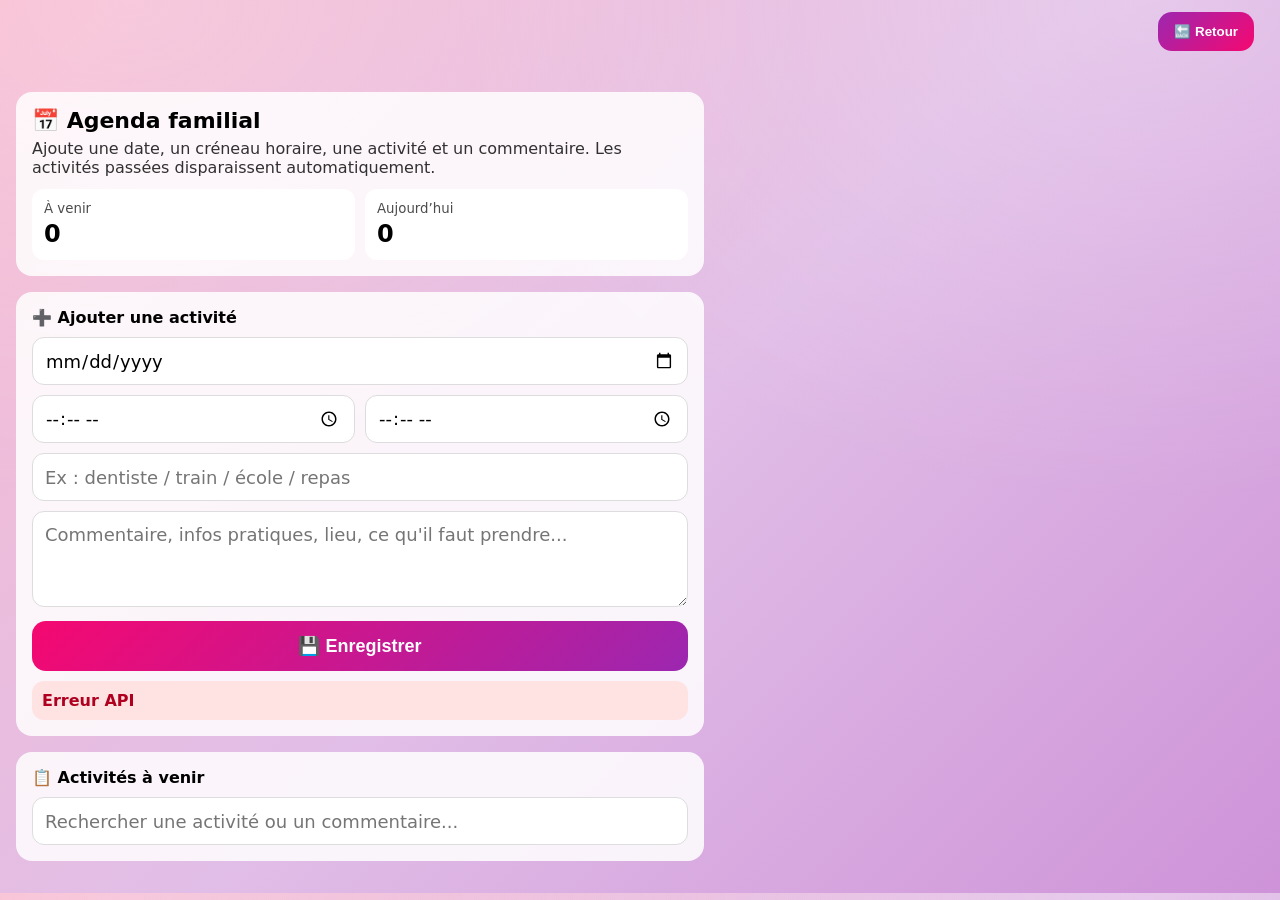
==== Agenda.html @ e6b644a9 "Update Agenda.html" ====
<!DOCTYPE html>
<html lang="fr">
<head>
<meta name="viewport" content="width=device-width, initial-scale=1">

<style>
:root{
  --accent:#F50870;
  --accent2:#9C27B0;
  --txt:#fff;
}

/* 🌈 FOND identique à VACANCES */
body{
  margin:0;
  font-family:system-ui;
  color:var(--txt);

  background:
    radial-gradient(700px 500px at 10% 0%, rgba(255,255,255,.2), transparent),
    radial-gradient(700px 500px at 90% 0%, rgba(255,255,255,.2), transparent),
    linear-gradient(135deg,#F8BBD0,#E1BEE7,#CE93D8);
}

/* HEADER */
.topbar{
  position:fixed;
  top:0;
  width:100%;
  display:flex;
  justify-content:flex-end;
  box-sizing:border-box;
  z-index:10;
  padding:12px 26px;
}

.backbtn{
  background:linear-gradient(135deg,var(--accent2),var(--accent));
  border:none;
  padding:12px 16px;
  border-radius:14px;
  font-weight:900;
  color:white;
  cursor:pointer;
}

/* LAYOUT */
.wrap{
  max-width:720px;
  margin-right:6px;
  padding:92px 16px 16px;
  box-sizing:border-box;
}

.card{
  background:rgba(255,255,255,.85);
  color:black;
  border-radius:16px;
  padding:16px;
  margin-bottom:16px;
}

/* GRID ALIGNEMENT */
.row{
  display:flex;
  gap:10px;
}

.col{
  flex:1;
  min-width:0;
}

/* INPUT */
select,input,textarea{
  width:100%;
  box-sizing:border-box;
  border-radius:12px;
  border:1px solid #ddd;
  font-size:18px;
  font-family:inherit;
}

input, select{
  height:48px;
  padding:0 12px;
}

textarea{
  padding:12px;
  min-height:96px;
  resize:vertical;
}

/* BOUTON */
.primary{
  width:100%;
  margin-top:10px;
  padding:14px;
  border-radius:14px;
  border:none;
  font-weight:900;
  font-size:18px;
  background:linear-gradient(135deg,var(--accent),var(--accent2));
  color:white;
  cursor:pointer;
}

/* RECHERCHE */
#search{
  margin-top:10px;
}

/* BLOCS INFO */
.statRow{
  display:grid;
  grid-template-columns:repeat(2,1fr);
  gap:10px;
  margin-top:12px;
}

.stat{
  background:white;
  border-radius:12px;
  padding:12px;
}

.stat small{
  display:block;
  opacity:.7;
  margin-bottom:4px;
}

.stat b{
  font-size:24px;
}

/* LISTE AGENDA */
.item{
  background:#f3e5f5;
  border-radius:12px;
  padding:12px;
  margin-top:10px;
}

.badges{
  display:flex;
  flex-wrap:wrap;
  gap:8px;
  margin-bottom:8px;
}

.badge{
  background:white;
  border-radius:999px;
  padding:6px 10px;
  font-size:13px;
  font-weight:700;
}

.title{
  font-size:20px;
  font-weight:900;
  margin-bottom:6px;
}

.comment{
  opacity:.8;
  white-space:pre-line;
}

.actions{
  display:flex;
  justify-content:flex-end;
  margin-top:10px;
}

.deleteBtn{
  border:none;
  padding:8px 12px;
  border-radius:10px;
  background:var(--accent);
  color:white;
  font-weight:700;
  cursor:pointer;
}

/* MESSAGES */
.msg{
  margin-top:10px;
  padding:10px;
  border-radius:12px;
  font-weight:700;
}

.msg.error{
  background:#ffe3e3;
  color:#b00020;
}

.msg.ok{
  background:#e8f5e9;
  color:#1b5e20;
}

.empty{
  margin-top:10px;
  background:white;
  border-radius:12px;
  padding:14px;
  opacity:.75;
}

/* MOBILE */
@media (max-width: 380px){
  .row{
    flex-wrap:wrap;
  }
  .row .col{
    flex-basis:100%;
  }
}
</style>
</head>

<body>

<div class="topbar">
  <button class="backbtn" onclick="goBack()">🔙 Retour</button>
</div>

<div class="wrap">

  <div class="card">
    <b style="font-size:22px;">📅 Agenda familial</b>
    <div style="margin-top:6px; opacity:.8;">
      Ajoute une date, un créneau horaire, une activité et un commentaire.
      Les activités passées disparaissent automatiquement.
    </div>

    <div class="statRow">
      <div class="stat">
        <small>À venir</small>
        <b id="countUpcoming">0</b>
      </div>
      <div class="stat">
        <small>Aujourd’hui</small>
        <b id="countToday">0</b>
      </div>
    </div>
  </div>

  <div class="card">
    <b>➕ Ajouter une activité</b>

    <div class="row" style="margin-top:10px;">
      <div class="col">
        <input id="date" type="date">
      </div>
    </div>

    <div class="row" style="margin-top:10px;">
      <div class="col">
        <input id="start" type="time">
      </div>
      <div class="col">
        <input id="end" type="time">
      </div>
    </div>

    <div class="row" style="margin-top:10px;">
      <div class="col">
        <input id="activity" placeholder="Ex : dentiste / train / école / repas">
      </div>
    </div>

    <div class="row" style="margin-top:10px;">
      <div class="col">
        <textarea id="comment" placeholder="Commentaire, infos pratiques, lieu, ce qu'il faut prendre..."></textarea>
      </div>
    </div>

    <button class="primary" onclick="addActivity()">💾 Enregistrer</button>

    <div id="message"></div>
  </div>

  <div class="card">
    <b>📋 Activités à venir</b>
    <input id="search" placeholder="Rechercher une activité ou un commentaire..." oninput="renderAgenda()">
    <div id="agendaList"></div>
  </div>

</div>

<script>
const API_URL = "TON_URL_APPS_SCRIPT_ICI";

/* ================= MODEL ================= */
let model = {
  activities: []
};

/* ================= API JSONP ================= */
function jsonpCall(params){
  return new Promise((resolve, reject) => {
    const cb = "cb_" + Date.now() + "_" + Math.floor(Math.random() * 99999);
    params.callback = cb;

    const url = API_URL + "?" + new URLSearchParams(params);
    const s = document.createElement("script");
    s.src = url;

    window[cb] = (data) => {
      try { delete window[cb]; } catch(e){}
      s.remove();
      resolve(data);
    };

    s.onerror = () => {
      try { delete window[cb]; } catch(e){}
      s.remove();
      reject(new Error("Erreur API"));
    };

    document.body.appendChild(s);
  });
}

async function apiGET(action, extra = {}){
  return await jsonpCall({ action, ...extra });
}

/* ================= HELPERS ================= */
function escapeHtml(str){
  return String(str || "").replace(/[&<>"']/g, ch => ({
    "&":"&amp;",
    "<":"&lt;",
    ">":"&gt;",
    "\"":"&quot;",
    "'":"&#39;"
  }[ch]));
}

function setMessage(type, text){
  const el = document.getElementById("message");
  if(!text){
    el.innerHTML = "";
    return;
  }
  el.innerHTML = `<div class="msg ${type}">${escapeHtml(text)}</div>`;
}

function formatDateFR(dateStr){
  if(!dateStr) return "";

  const d = new Date(dateStr + "T12:00:00");
  if(isNaN(d)) return dateStr;

  const jours = ["dimanche","lundi","mardi","mercredi","jeudi","vendredi","samedi"];
  const mois = ["janvier","février","mars","avril","mai","juin","juillet","août","septembre","octobre","novembre","décembre"];

  return `${jours[d.getDay()]} ${d.getDate()} ${mois[d.getMonth()]}`;
}

function getEndDateTime(item){
  const end = item.end || item.start || "23:59";
  return new Date(item.date + "T" + end + ":00");
}

function isFuture(item){
  return getEndDateTime(item).getTime() >= Date.now();
}

function isToday(item){
  const now = new Date();
  const yyyy = now.getFullYear();
  const mm = String(now.getMonth() + 1).padStart(2, "0");
  const dd = String(now.getDate()).padStart(2, "0");
  const today = `${yyyy}-${mm}-${dd}`;
  return item.date === today && isFuture(item);
}

function sortAgenda(a, b){
  return (a.date + a.start).localeCompare(b.date + b.start);
}

/* ================= LOAD ================= */
async function loadFromAPI(){
  try{
    const res = await apiGET("getAll");

    if(!res || !res.ok){
      setMessage("error", (res && res.error) ? res.error : "Erreur API");
      return;
    }

    model.activities = (res.data && res.data.activities) ? res.data.activities : [];
    renderAgenda();
  }catch(err){
    setMessage("error", err && err.message ? err.message : "Impossible de charger l’agenda.");
    console.error(err);
  }
}

/* ================= ADD ================= */
async function addActivity(){
  const date = document.getElementById("date").value.trim();
  const start = document.getElementById("start").value.trim();
  const end = document.getElementById("end").value.trim();
  const activity = document.getElementById("activity").value.trim();
  const comment = document.getElementById("comment").value.trim();

  setMessage("", "");

  if(!date || !start || !end || !activity){
    setMessage("error", "Merci de remplir la date, l’heure de début, l’heure de fin et l’activité.");
    return;
  }

  if(end <= start){
    setMessage("error", "L’heure de fin doit être après l’heure de début.");
    return;
  }

  const candidate = { date, start, end, activity, comment };
  if(!isFuture(candidate)){
    setMessage("error", "Cette activité est déjà passée.");
    return;
  }

  try{
    const res = await apiGET("addActivity", {
      date,
      start,
      end,
      activity,
      comment
    });

    if(!res || !res.ok){
      setMessage("error", (res && res.error) ? res.error : "Erreur lors de l’enregistrement.");
      return;
    }

    document.getElementById("date").value = "";
    document.getElementById("start").value = "";
    document.getElementById("end").value = "";
    document.getElementById("activity").value = "";
    document.getElementById("comment").value = "";

    setMessage("ok", "Activité enregistrée.");
    await loadFromAPI();
  }catch(err){
    setMessage("error", err && err.message ? err.message : "Impossible d’enregistrer l’activité.");
    console.error(err);
  }
}

/* ================= DELETE ================= */
async function deleteActivity(id){
  if(!confirm("Supprimer cette activité ?")) return;

  try{
    const res = await apiGET("deleteActivity", { id });

    if(!res || !res.ok){
      alert((res && res.error) ? res.error : "Erreur suppression");
      return;
    }

    await loadFromAPI();
  }catch(err){
    alert(err && err.message ? err.message : "Impossible de supprimer l’activité.");
    console.error(err);
  }
}

/* ================= RENDER ================= */
function renderAgenda(){
  const list = document.getElementById("agendaList");
  const search = document.getElementById("search").value.trim().toLowerCase();

  const items = (model.activities || [])
    .filter(isFuture)
    .filter(x => {
      const txt = `${x.activity || ""} ${x.comment || ""} ${x.date || ""} ${x.start || ""} ${x.end || ""}`.toLowerCase();
      return txt.includes(search);
    })
    .sort(sortAgenda);

  document.getElementById("countUpcoming").textContent = items.length;
  document.getElementById("countToday").textContent = items.filter(isToday).length;

  list.innerHTML = "";

  if(items.length === 0){
    list.innerHTML = `<div class="empty">Aucune activité à venir.</div>`;
    return;
  }

  items.forEach(x => {
    const div = document.createElement("div");
    div.className = "item";

    div.innerHTML = `
      <div class="badges">
        <div class="badge">📅 ${escapeHtml(formatDateFR(x.date))}</div>
        <div class="badge">⏰ ${escapeHtml(x.start)} - ${escapeHtml(x.end)}</div>
      </div>
      <div class="title">${escapeHtml(x.activity)}</div>
      ${x.comment ? `<div class="comment">💬 ${escapeHtml(x.comment)}</div>` : ""}
      <div class="actions">
        <button class="deleteBtn">🗑️ Supprimer</button>
      </div>
    `;

    div.querySelector(".deleteBtn").addEventListener("click", () => {
      deleteActivity(x.id);
    });

    list.appendChild(div);
  });
}

/* ================= NAV ================= */
function goBack(){
  window.location.href = "./index.html";
}

/* ================= INIT ================= */
window.onload = () => {
  loadFromAPI();

  /* rafraîchit l’affichage régulièrement pour faire disparaître
     automatiquement les activités passées sans recharger la page */
  setInterval(renderAgenda, 30000);
};
</script>

</body>
</html>
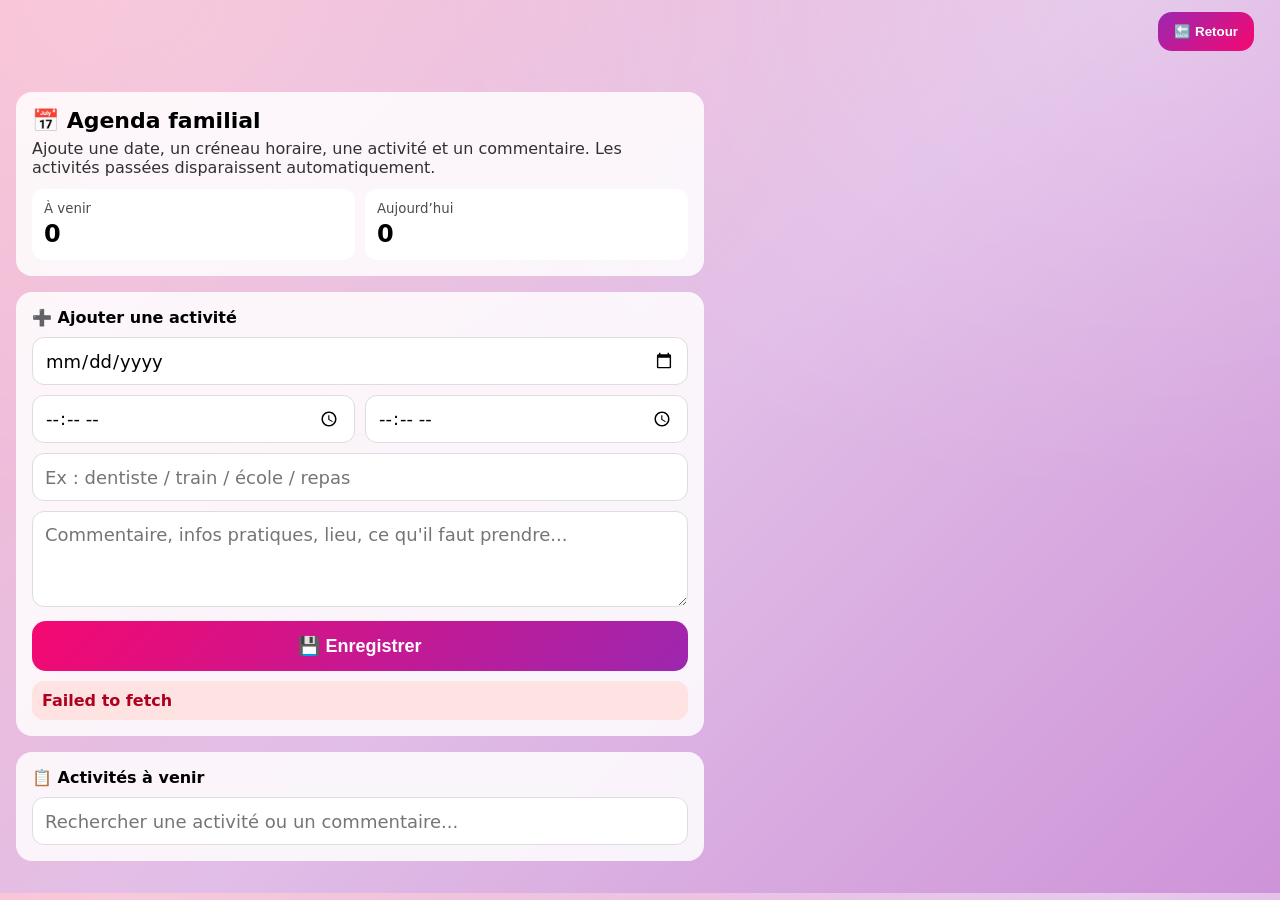
==== commit 45b70e55: "Update Agenda.html" ====
--- a/Agenda.html
+++ b/Agenda.html
@@ -294,7 +294,7 @@
 </div>
 
 <script>
-const API_URL = "TON_URL_APPS_SCRIPT_ICI";
+const API_URL = "https://script.google.com/macros/s/AKfycbyRo9pvPZ6nI0R19W6nqiELagcVwrsdAjVr3s__Wb8jlGVlguXmDj2IF1oATr1s85ne/exec";
 
 /* ================= MODEL ================= */
 let model = {
@@ -302,33 +302,22 @@
 };
 
 /* ================= API JSONP ================= */
-function jsonpCall(params){
-  return new Promise((resolve, reject) => {
-    const cb = "cb_" + Date.now() + "_" + Math.floor(Math.random() * 99999);
-    params.callback = cb;
-
-    const url = API_URL + "?" + new URLSearchParams(params);
-    const s = document.createElement("script");
-    s.src = url;
-
-    window[cb] = (data) => {
-      try { delete window[cb]; } catch(e){}
-      s.remove();
-      resolve(data);
-    };
-
-    s.onerror = () => {
-      try { delete window[cb]; } catch(e){}
-      s.remove();
-      reject(new Error("Erreur API"));
-    };
-
-    document.body.appendChild(s);
+async function apiGET(action, params = {}) {
+  const url = new URL(API_URL);
+
+  url.searchParams.set("action", action);
+
+  Object.entries(params).forEach(([k, v]) => {
+    url.searchParams.set(k, v);
   });
-}
-
-async function apiGET(action, extra = {}){
-  return await jsonpCall({ action, ...extra });
+
+  const response = await fetch(url.toString());
+
+  if (!response.ok) {
+    throw new Error("Erreur réseau " + response.status);
+  }
+
+  return await response.json();
 }
 
 /* ================= HELPERS ================= */
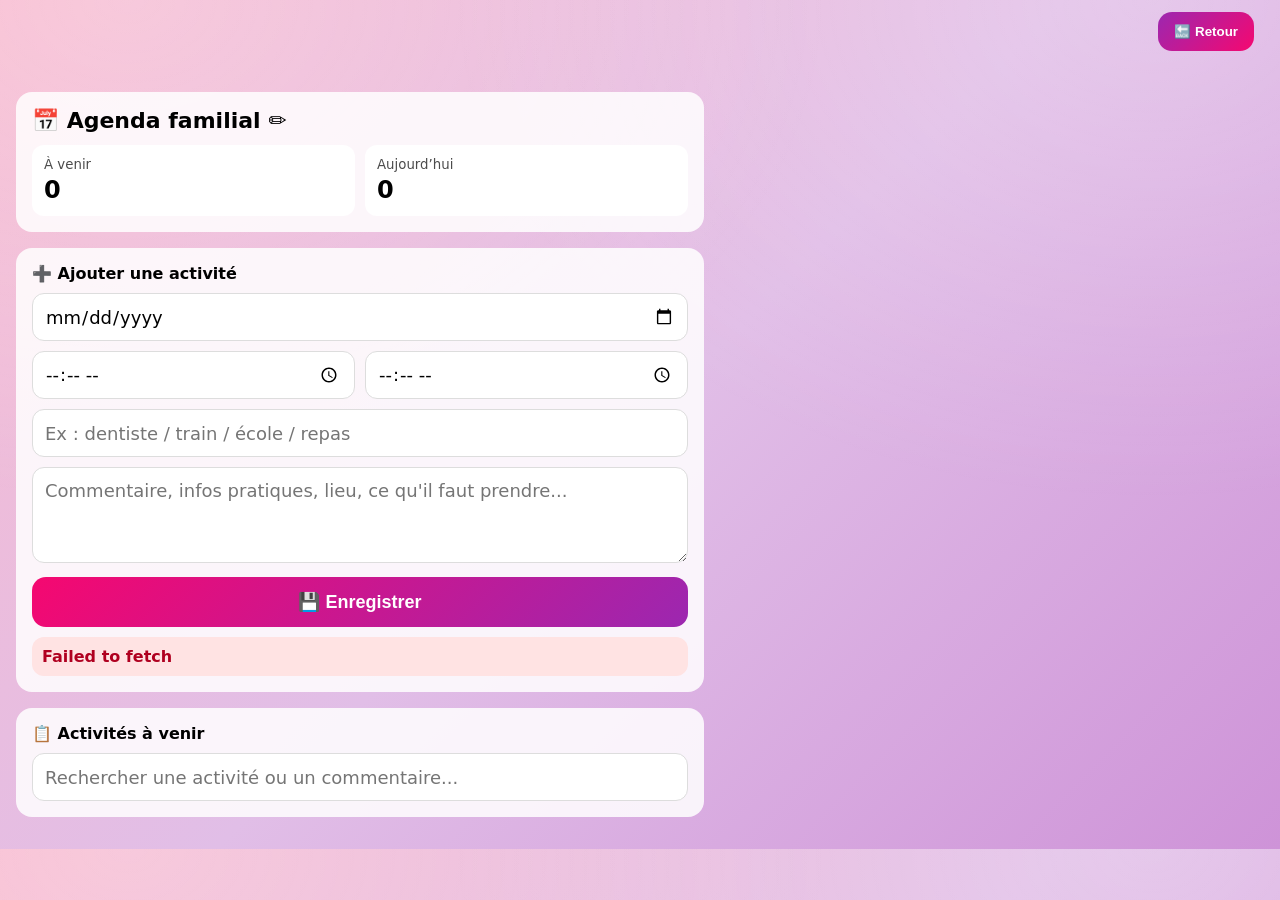
==== commit 30b8b147: "Update Agenda.html" ====
--- a/Agenda.html
+++ b/Agenda.html
@@ -232,10 +232,9 @@
 <div class="wrap">
 
   <div class="card">
-    <b style="font-size:22px;">📅 Agenda familial</b>
+    <b style="font-size:22px;">📅 Agenda familial ✏️</b>
     <div style="margin-top:6px; opacity:.8;">
-      Ajoute une date, un créneau horaire, une activité et un commentaire.
-      Les activités passées disparaissent automatiquement.
+      
     </div>
 
     <div class="statRow">
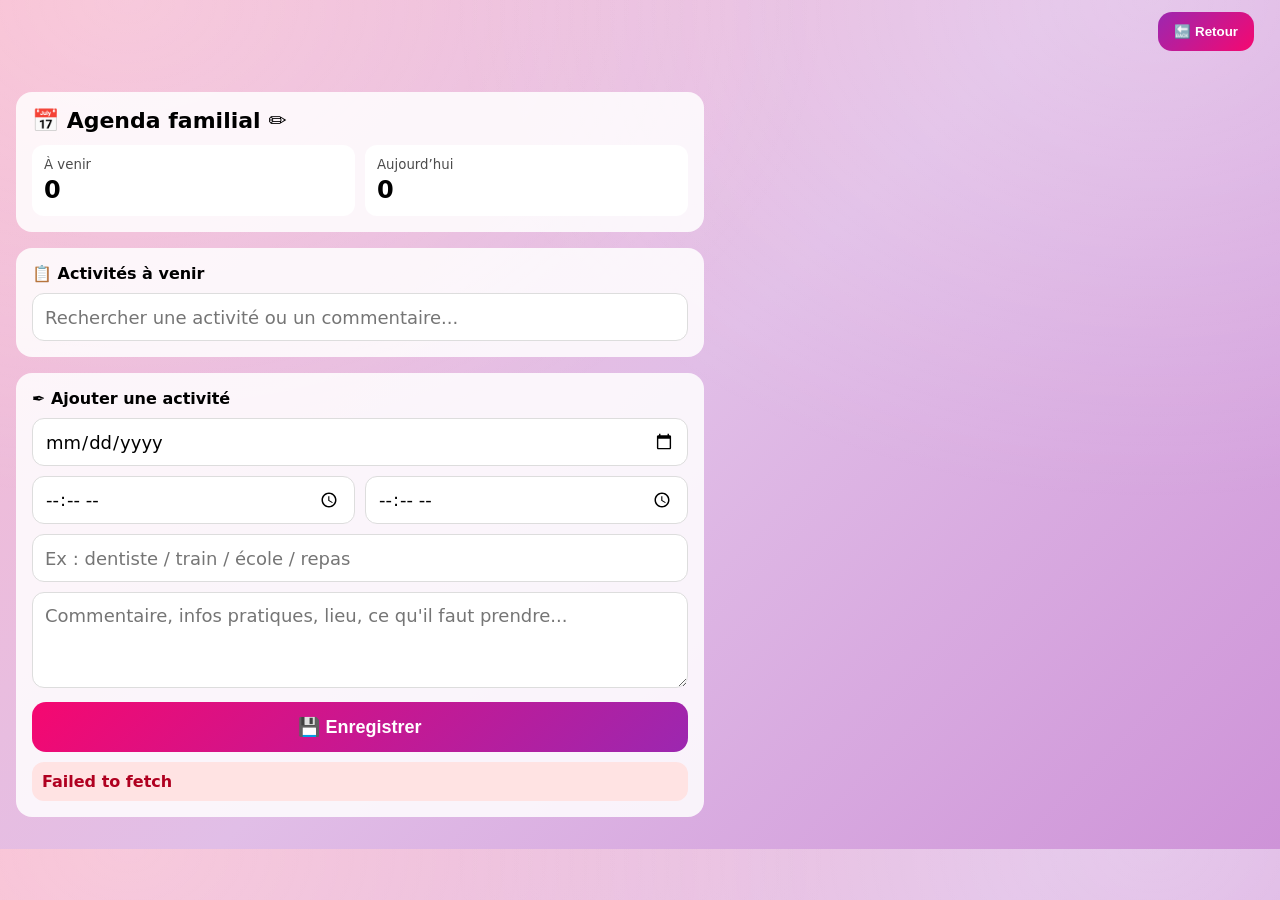
==== commit 4e81563a: "Update Agenda.html" ====
--- a/Agenda.html
+++ b/Agenda.html
@@ -248,47 +248,49 @@
       </div>
     </div>
   </div>
-
-  <div class="card">
-    <b>➕ Ajouter une activité</b>
-
-    <div class="row" style="margin-top:10px;">
-      <div class="col">
-        <input id="date" type="date">
-      </div>
-    </div>
-
-    <div class="row" style="margin-top:10px;">
-      <div class="col">
-        <input id="start" type="time">
-      </div>
-      <div class="col">
-        <input id="end" type="time">
-      </div>
-    </div>
-
-    <div class="row" style="margin-top:10px;">
-      <div class="col">
-        <input id="activity" placeholder="Ex : dentiste / train / école / repas">
-      </div>
-    </div>
-
-    <div class="row" style="margin-top:10px;">
-      <div class="col">
-        <textarea id="comment" placeholder="Commentaire, infos pratiques, lieu, ce qu'il faut prendre..."></textarea>
-      </div>
-    </div>
-
-    <button class="primary" onclick="addActivity()">💾 Enregistrer</button>
-
-    <div id="message"></div>
-  </div>
-
-  <div class="card">
+  
+ <div class="card">
     <b>📋 Activités à venir</b>
     <input id="search" placeholder="Rechercher une activité ou un commentaire..." oninput="renderAgenda()">
     <div id="agendaList"></div>
   </div>
+  
+  <div class="card">
+    <b>✒️ Ajouter une activité</b>
+
+    <div class="row" style="margin-top:10px;">
+      <div class="col">
+        <input id="date" type="date">
+      </div>
+    </div>
+
+    <div class="row" style="margin-top:10px;">
+      <div class="col">
+        <input id="start" type="time">
+      </div>
+      <div class="col">
+        <input id="end" type="time">
+      </div>
+    </div>
+
+    <div class="row" style="margin-top:10px;">
+      <div class="col">
+        <input id="activity" placeholder="Ex : dentiste / train / école / repas">
+      </div>
+    </div>
+
+    <div class="row" style="margin-top:10px;">
+      <div class="col">
+        <textarea id="comment" placeholder="Commentaire, infos pratiques, lieu, ce qu'il faut prendre..."></textarea>
+      </div>
+    </div>
+
+    <button class="primary" onclick="addActivity()">💾 Enregistrer</button>
+
+    <div id="message"></div>
+  </div>
+
+ 
 
 </div>
 
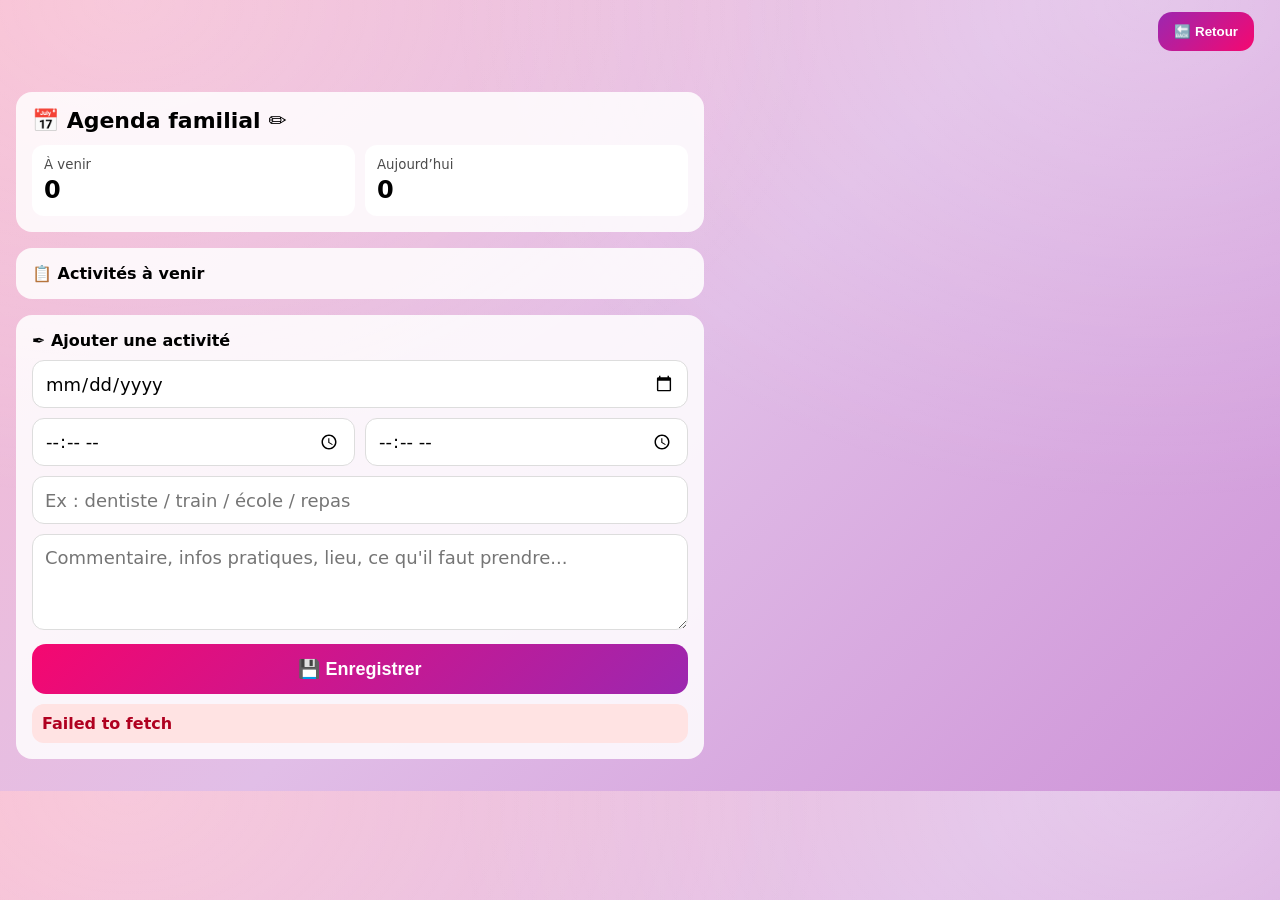
==== commit d68f9614: "Update Agenda.html" ====
--- a/Agenda.html
+++ b/Agenda.html
@@ -21,6 +21,22 @@
     radial-gradient(700px 500px at 90% 0%, rgba(255,255,255,.2), transparent),
     linear-gradient(135deg,#F8BBD0,#E1BEE7,#CE93D8);
 }
+  .dateBig{
+  background: linear-gradient(135deg, var(--accent), var(--accent2));
+  color: white;
+  border-radius: 14px;
+  padding: 10px 14px;
+  font-size: 20px;
+  font-weight: 900;
+  display: inline-block;
+}
+
+.timeSmall{
+  font-size: 14px;
+  opacity: 0.8;
+  margin-left: 6px;
+}
+
 
 /* HEADER */
 .topbar{
@@ -106,10 +122,7 @@
   cursor:pointer;
 }
 
-/* RECHERCHE */
-#search{
-  margin-top:10px;
-}
+
 
 /* BLOCS INFO */
 .statRow{
@@ -251,7 +264,7 @@
   
  <div class="card">
     <b>📋 Activités à venir</b>
-    <input id="search" placeholder="Rechercher une activité ou un commentaire..." oninput="renderAgenda()">
+  
     <div id="agendaList"></div>
   </div>
   
@@ -494,10 +507,15 @@
     div.className = "item";
 
     div.innerHTML = `
-      <div class="badges">
-        <div class="badge">📅 ${escapeHtml(formatDateFR(x.date))}</div>
-        <div class="badge">⏰ ${escapeHtml(x.start)} - ${escapeHtml(x.end)}</div>
-      </div>
+     <div style="margin-bottom:10px;">
+  <div class="dateBig">
+    📅 ${escapeHtml(formatDateFR(x.date))}
+  </div>
+  <span class="timeSmall">
+    ⏰ ${escapeHtml(x.start)} - ${escapeHtml(x.end)}
+  </span>
+</div>
+
       <div class="title">${escapeHtml(x.activity)}</div>
       ${x.comment ? `<div class="comment">💬 ${escapeHtml(x.comment)}</div>` : ""}
       <div class="actions">
